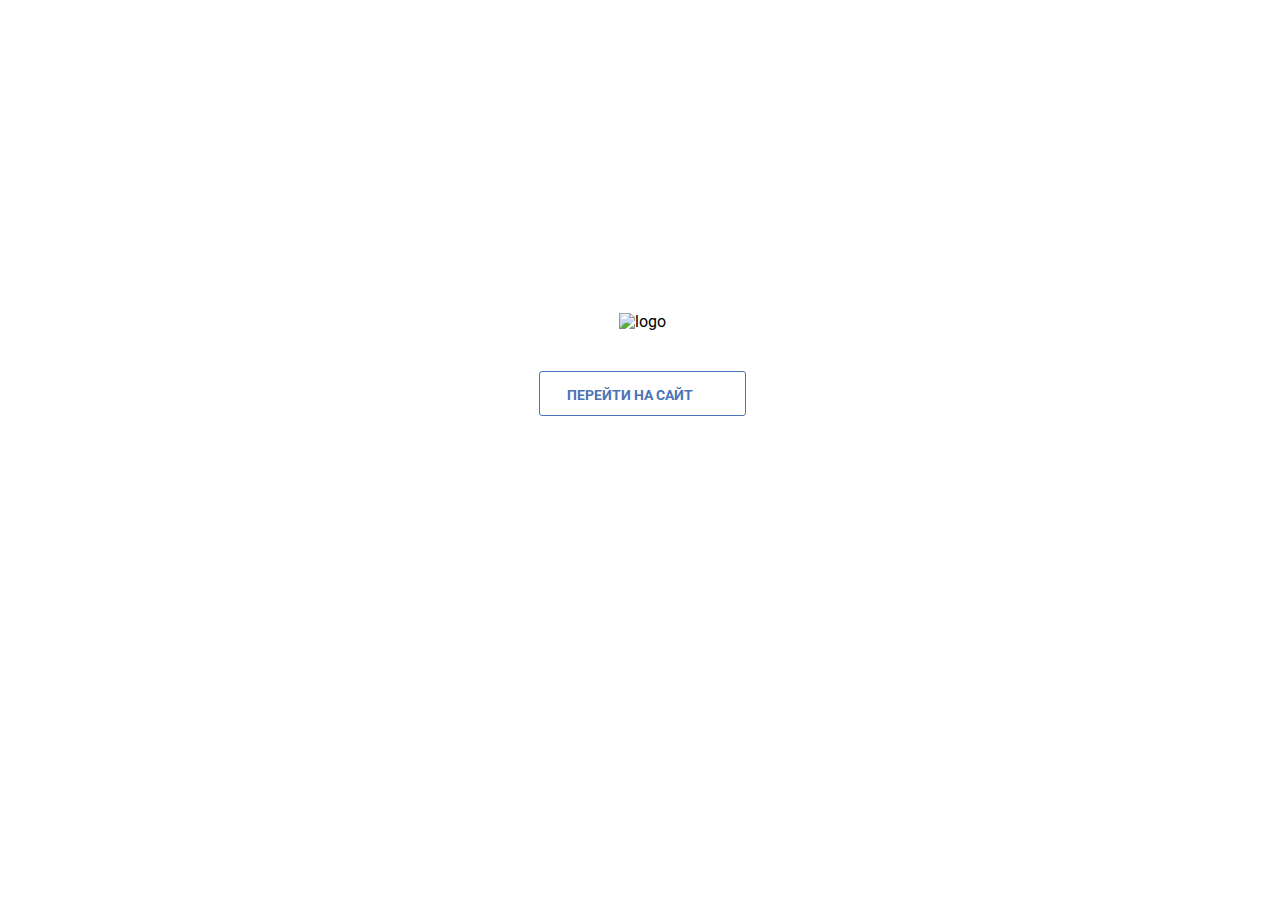
==== index.html @ 946842bd "download" ====
<!DOCTYPE html>
<html lang="en"><head>
	<meta charset="UTF-8">
	<meta name="viewport" content="width=device-width, initial-scale 1.0">
	<meta http-equiv="X-UA-Compatible" content="ie=edge">
	<title>Airplane</title>
	<link rel="stylesheet" href="normalize.css">
	<link href="./css/main.css" rel="stylesheet">
	<link href="http://fonts.googleapis.com/css?family=Roboto:300,300i,400,700" rel="stylesheet">
</head>
<body>
	<div class=" intro__background"></div>
	<div class="intro__animation">	
		<div class="intro__leveling"></div>
		<div class="intro__content">
			<div class="intro__logo">
				<img src="../imagesforcode/logo_intro.png" alt="logo">
			</div>
			<a href="https://awlimasow.tmweb.ru/main.html" class="intro_link">Перейти на сайт</a>
		</div>	
	</div>	
</body>
</html>
---- css/main.css ----
/*layout*/

@import url(./layout/normalize.css);

@import url(./layout/base.css);


/*blocks*/

@import url(./blocks/intro.css);

@import url(./blocks/header.css);

@import url(./blocks/breadcrumps.css);

@import url(./blocks/sidebar.css);

@import url(./blocks/banner+rates.css);

@import url(./blocks/news.css);

@import url(./blocks/rewiews.css);

@import url(./blocks/application.css);

@import url(./blocks/form.css);

@import url(./blocks/team.css);

@import url(./blocks/partners.css);

@import url(./blocks/pagination.css);

@import url(./blocks/footer.css);
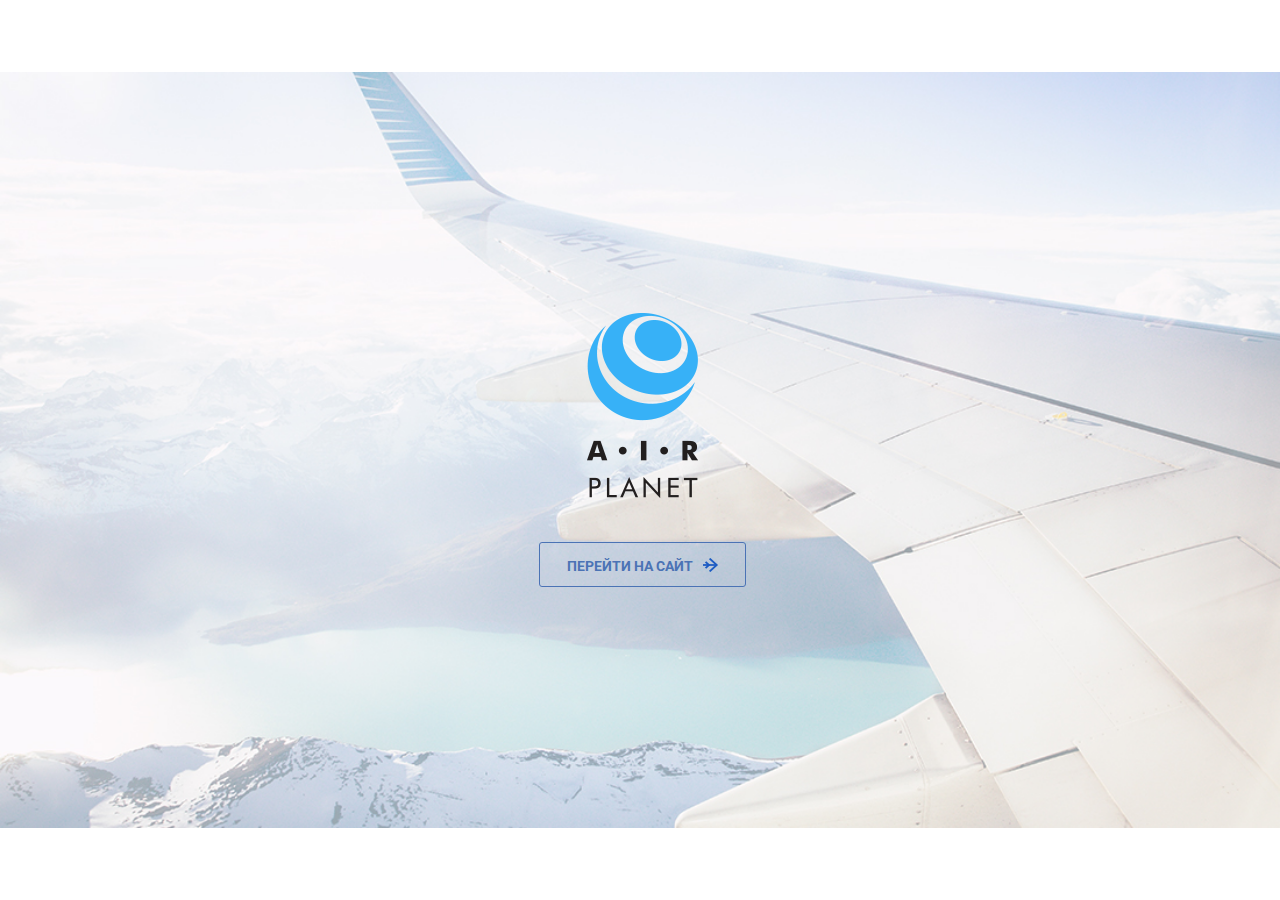
==== commit d1611363: "pictures + changes links" ====
--- a/index.html
+++ b/index.html
@@ -16,7 +16,7 @@
 			<div class="intro__logo">
 				<img src="../imagesforcode/logo_intro.png" alt="logo">
 			</div>
-			<a href="https://awlimasow.tmweb.ru/main.html" class="intro_link">Перейти на сайт</a>
+			<a href="main.html" class="intro_link">Перейти на сайт</a>
 		</div>	
 	</div>	
 </body>
